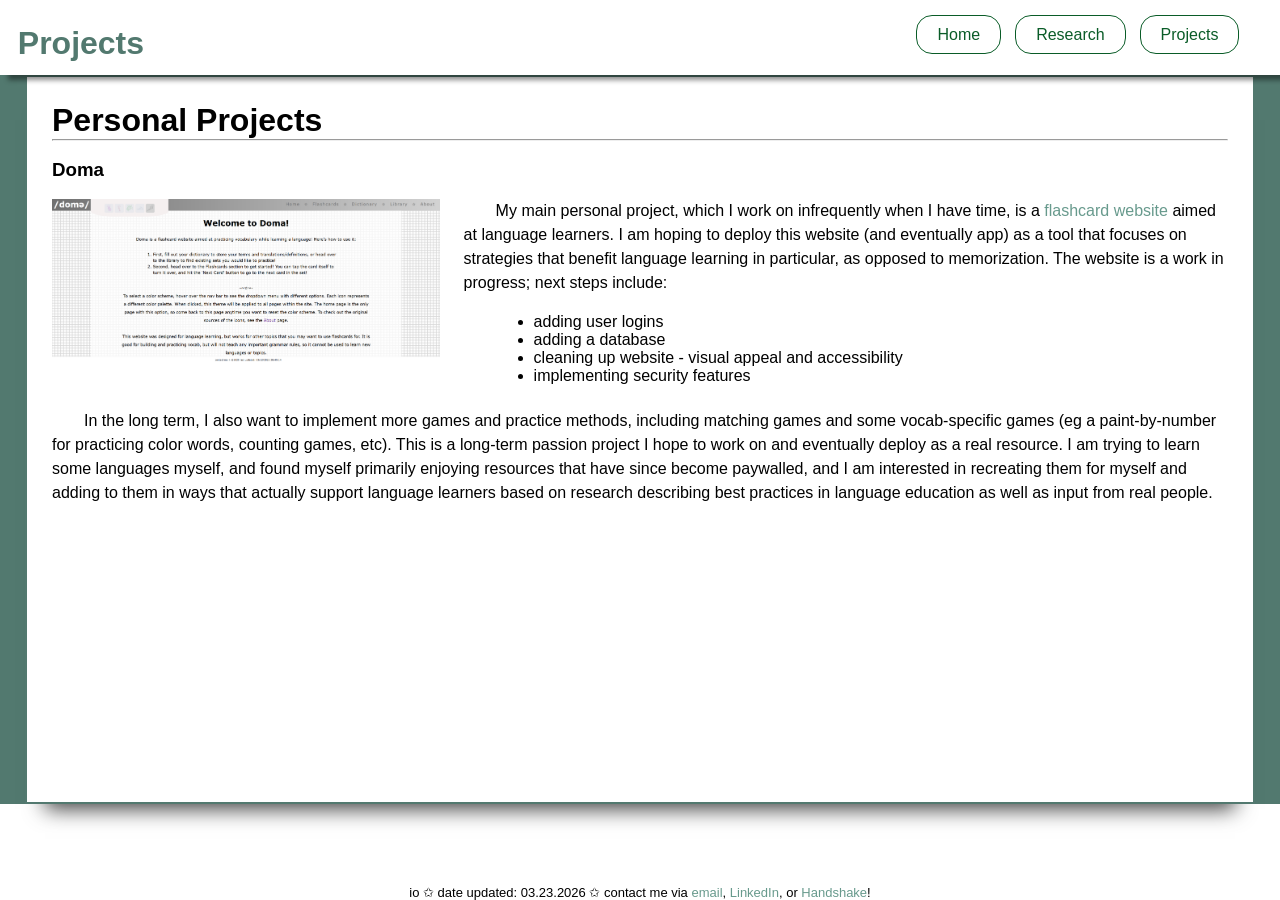
==== projects.html @ 2d14f2eb "fixing some links so css appears" ====
<!DOCTYPE html>
<html lang="en">
    <head>
        <title>Projects</title>
        <meta charset="utf-8">
        <link rel="stylesheet" href="css/styles.css">
        <script src="js/script.js"></script>
        <meta name="viewport" content="width=device-width, initial-scale=1.0">
    </head>

    <body>
        <div id="box">
            <header>
                <h1> &nbsp; Projects</h1>
            </header>
    
            <nav>
                <ul>
                    <li><a href="index.html">Home</a></li>
                    <li><a href="research.html">Research</a></li>
                    <li><a href="projects.html" class="highlighted">Projects</a></li>
                </ul>
            </nav>
        </div>
        
        <main>
            <div id="one-col">
                <h1>Personal Projects</h1>
                <hr>
                <br>
                <h3>Doma</h3> 
                <br>
                <img src="images/doma.png" alt="screenshot of doma website" width="33%" style="float: left; display: inline;">
                <div id="float-right" style="float: right; width: 65%;">
                    <p>
                        My main personal project, which I work on infrequently when I have time, is a
                        <a href="https://epaul04.github.io/doma/index.html">flashcard website</a> aimed
                        at language learners. I am hoping to deploy this website (and eventually app) as 
                        a tool that focuses on strategies that benefit language learning in particular, 
                        as opposed to memorization. The website is a work in progress; next steps include:
                    </p>
                    <br>
                    <ul>
                        <li>adding user logins</li>
                        <li>adding a database</li>
                        <li>cleaning up website - visual appeal and accessibility</li>
                        <li>implementing security features</li>
                    </ul>
                </div>
                <p style="clear: both;"> <br> </p>
                <p>
                    In the long term, I also want to implement more games 
                    and practice methods, including matching games and some vocab-specific games (eg a paint-by-number for 
                    practicing color words, counting games, etc). This is a long-term passion project I hope to work on and 
                    eventually deploy as a real resource. I am trying to learn some languages myself, and found myself 
                    primarily enjoying resources that have since become paywalled, and I am interested in recreating them 
                    for myself and adding to them in ways that actually support language learners based on research describing 
                    best practices in language education as well as input from real people.
                </p>
            </div>
        </main>
        <footer>
            <p>io ✩ date updated: 03.23.2026 ✩ contact me via <a href="mailto:eandepaul@gmail.com">email</a>, 
                        <a href="https://www.linkedin.com/in/elizabeth-h-paul/">LinkedIn</a>, or 
                        <a href="https://app.joinhandshake.com/profiles/ppnm3v">Handshake</a>!</p>
        </footer>
    </body>
</html>
---- css/styles.css ----
:root {
  --image_height: 100px;
}

/* CSS reset */
* {
    margin: 0;
    padding: 0;
    font-family:'Franklin Gothic Medium', 'Arial Narrow', Arial, sans-serif;
}

#box {
    position: sticky;
    top: 0;
    height: calc(var(--image_height) - 25px);
    width: 100%;
    background-color: white;
    z-index: 0;
    box-shadow: 8px 5px 5px rgba(0, 0, 0, 0.45);
    margin-bottom: 0;
}

header {
    color: #52796F; 
    float: left;
    padding-top: 25px;
}

nav {
    float: right;
    margin: 1%;
    padding: 1%;
    position: sticky;
    z-index: 1;
}
nav ul {
    display: flex;
}
nav ul li {
    flex-direction: row;
    list-style-type: none;
    justify-content: space-evenly;
}
nav ul li a {
    text-decoration: none;
    padding: 15px 25px 15px 25px;
    color: rgb(10, 92, 40);
    border-radius: 15px;
    transition: 1s ease;
    padding: 10px 20px 10px 20px;
    margin-right: 1em;
    outline: 1px rgb(10, 92, 40) solid;

}
nav ul li a.highlighted {
    outline: 1px rgb(10, 92, 40) solid;
}
nav ul li a:hover {
    box-shadow: #52796F 5px 5px;
}
nav ul li a:hover.highlighted {
    background-color: rgb(72, 110, 86);
    color: white;
    box-shadow: none;

}

main {
    clear: both;
    background-color: #52796F;
    width: 100%;
    height: 100%;
}
main ul {
    margin-left: 20px;
}
main p {
    text-indent: 2em;
    line-height: 1.5em;
}
main a {
    color: #689a8d;
    text-decoration: none;
    transition: 0.5s ease;
    border-bottom: 1px solid transparent;
}
main a:hover {
    border-color: #689a8d;
}
main #one-col {
    margin: 25px;
    margin-top: 0;
    padding: 25px;
    background-color: white;
    border: solid 2px #52796F;
    box-shadow: rgba(0, 0, 0, 0.75) 0px 25px 20px -20px;
    height: 75vh;
    overflow: scroll;
}
main #one-col ul {
    padding-left: 50px;
}
main #two-cols {
    display: grid;
    grid-template-columns: 1fr 1fr 1fr 1fr;
    margin: 25px;
    margin-top: 0;
    padding: 25px;
    gap: 25px;
}
main #two-cols > #one {
    background-color: white;
    grid-column: 1 / span 2;
    border: solid 2px #52796F;
    padding: 25px;
    padding-bottom: 20px;
    box-shadow: rgba(0, 0, 0, 0.75) 0px 25px 20px -20px;
    height: 75vh;
    overflow: scroll;
}
main #two-cols > #two {
    background-color: white;
    grid-column: 3 / span 2;
    border: solid 2px #52796F;
    padding: 25px;
    box-shadow: rgba(0, 0, 0, 0.75) 0px 25px 20px -20px;
    padding-bottom: 20px;
    height: 75vh;
    overflow: scroll;
}
main #three-cols {
    display: grid;
    grid-template-columns: 1fr 1fr 1fr;
    margin: 25px;
    margin-top: 0;
    padding: 25px;
    gap: 25px;
}
main #three-cols > #one {
    background-color: white;
    grid-column: 1;
    border: solid 2px #52796F;
    padding: 25px;
    padding-bottom: 20px;
    box-shadow: rgba(0, 0, 0, 0.75) 0px 25px 20px -20px;
    height: 75vh;
    overflow: scroll;
}
main #three-cols > #two {
    background-color: white;
    grid-column: 2;
    border: solid 2px #52796F;
    padding: 25px;
    box-shadow: rgba(0, 0, 0, 0.75) 0px 25px 20px -20px;
    padding-bottom: 20px;
    height: 75vh;
    overflow: scroll;
}
main #three-cols > #three {
    background-color: white;
    grid-column: 3;
    border: solid 2px #52796F;
    padding: 25px;
    box-shadow: rgba(0, 0, 0, 0.75) 0px 25px 20px -20px;
    padding-bottom: 20px;
    height: 75vh;
    overflow: scroll;
}
main #three-fourths {
    grid-column: 1 / span 3;
    border: solid 2px #52796F;
    padding: 25px;
    box-shadow: rgba(0, 0, 0, 0.45) 0px 25px 20px -20px;
    padding-bottom: 20px;
}
main form input {
    display: block;
    line-height: 2em;
    margin-bottom: 1em;
}
main form label {
    line-height: 2em;
    padding: 1em;
    margin-left: -1em;
}

footer {
    font-size: small;
    position: fixed;
    bottom: 0;
    width: 100%;
    background-color: white;
}
footer p {
    text-align: center;
}
footer a {
    color: #689a8d;
    text-decoration: none;
    transition: 0.5s ease;
    border-bottom: 1px solid transparent;
}
footer a:hover {
    border-color: #689a8d;
}


/* media queries */
@media (max-width: 800px) {
    main #two-cols {
        /* remove 2 col layout */
        display: block;
    }
    main #one, main #three-fourths {
        margin-bottom: 25px;
    }
    main #two {
        margin-top: 25px;
    }

    nav ul li a {
        padding: 10px 20px 10px 20px;
    }
}

@media (max-width: 600px) {
    nav {
        top: 0;
    }

    nav ul li a {
        padding: 5px 10px 5px 10px;
        font-size: small;
    }

    #headshot img {
        width: 75%;
        margin-left: 12.5%;
    }
}
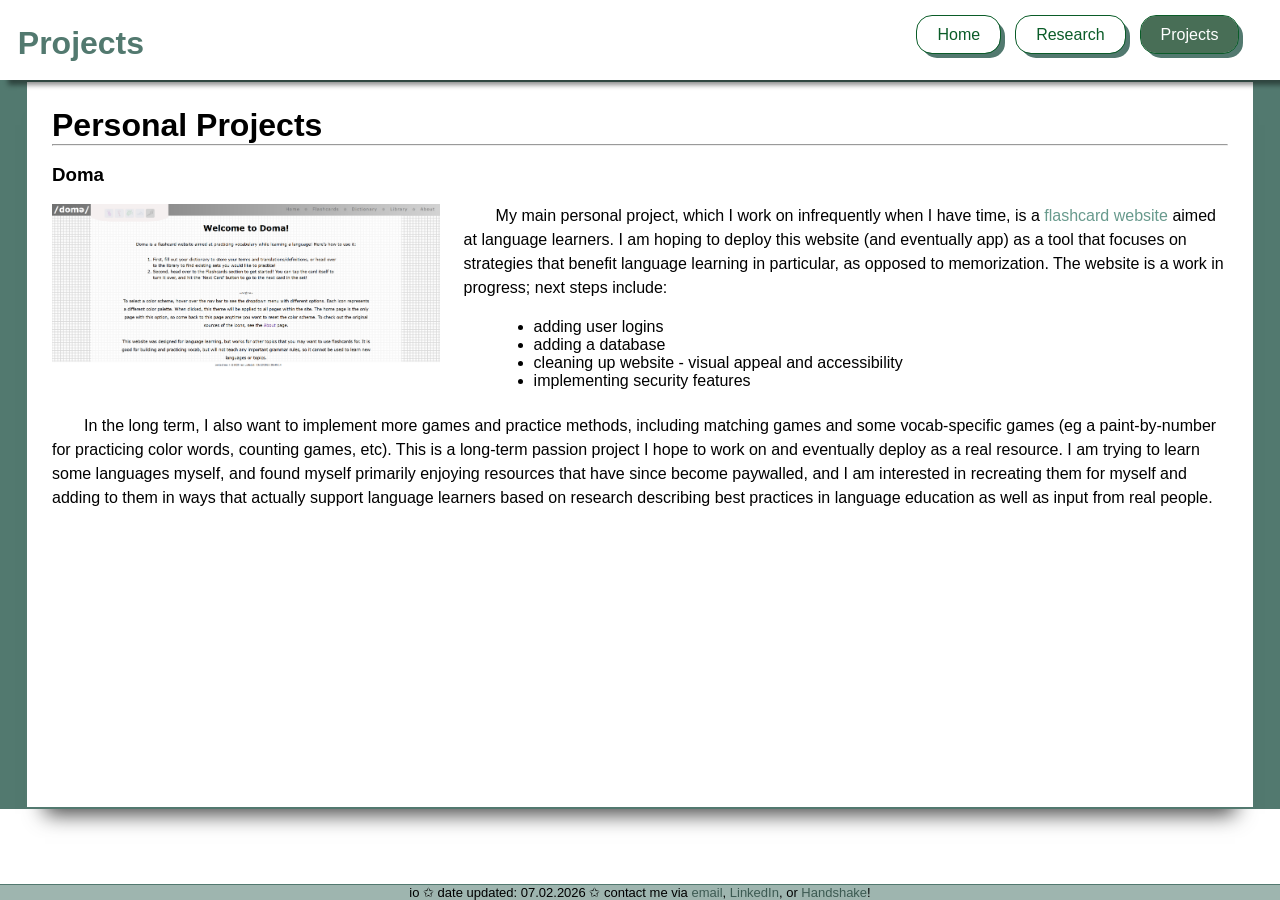
==== commit 6139ff37: "adding research ex and ai statement" ====
--- a/projects.html
+++ b/projects.html
@@ -60,7 +60,7 @@
             </div>
         </main>
         <footer>
-            <p>io ✩ date updated: 03.23.2026 ✩ contact me via <a href="mailto:eandepaul@gmail.com">email</a>, 
+            <p>io ✩ date updated: 07.02.2026 ✩ contact me via <a href="mailto:eandepaul@gmail.com">email</a>, 
                         <a href="https://www.linkedin.com/in/elizabeth-h-paul/">LinkedIn</a>, or 
                         <a href="https://app.joinhandshake.com/profiles/ppnm3v">Handshake</a>!</p>
         </footer>
--- a/css/styles.css
+++ b/css/styles.css
@@ -12,7 +12,7 @@
 #box {
     position: sticky;
     top: 0;
-    height: calc(var(--image_height) - 25px);
+    height: calc(var(--image_height) - 20px);
     width: 100%;
     background-color: white;
     z-index: 0;
@@ -50,18 +50,18 @@
     padding: 10px 20px 10px 20px;
     margin-right: 1em;
     outline: 1px rgb(10, 92, 40) solid;
-
+    box-shadow: #52796F 5px 5px;
 }
 nav ul li a.highlighted {
     outline: 1px rgb(10, 92, 40) solid;
-}
-nav ul li a:hover {
-    box-shadow: #52796F 5px 5px;
-}
-nav ul li a:hover.highlighted {
     background-color: rgb(72, 110, 86);
     color: white;
+}
+nav ul li a:hover {
     box-shadow: none;
+}
+nav ul li a:hover.highlighted {
+    /* box-shadow: none; */
 
 }
 
@@ -131,39 +131,37 @@
 main #three-cols {
     display: grid;
     grid-template-columns: 1fr 1fr 1fr;
-    margin: 25px;
-    margin-top: 0;
     padding: 25px;
     gap: 25px;
 }
-main #three-cols > #one {
+main #three-cols > #one, main #three-cols > #four {
     background-color: white;
     grid-column: 1;
     border: solid 2px #52796F;
     padding: 25px;
     padding-bottom: 20px;
     box-shadow: rgba(0, 0, 0, 0.75) 0px 25px 20px -20px;
-    height: 75vh;
-    overflow: scroll;
-}
-main #three-cols > #two {
+    height: 50vh;
+    overflow: scroll;
+}
+main #three-cols > #two, main #three-cols > #five {
     background-color: white;
     grid-column: 2;
     border: solid 2px #52796F;
     padding: 25px;
     box-shadow: rgba(0, 0, 0, 0.75) 0px 25px 20px -20px;
     padding-bottom: 20px;
-    height: 75vh;
-    overflow: scroll;
-}
-main #three-cols > #three {
+    height: 50vh;
+    overflow: scroll;
+}
+main #three-cols > #three, main #three-cols > #six {
     background-color: white;
     grid-column: 3;
     border: solid 2px #52796F;
     padding: 25px;
     box-shadow: rgba(0, 0, 0, 0.75) 0px 25px 20px -20px;
     padding-bottom: 20px;
-    height: 75vh;
+    height: 50vh;
     overflow: scroll;
 }
 main #three-fourths {
@@ -182,6 +180,12 @@
     line-height: 2em;
     padding: 1em;
     margin-left: -1em;
+}
+main #ai {
+    display: none;
+}
+main #ai.show {
+    display: block;
 }
 
 footer {
@@ -189,19 +193,23 @@
     position: fixed;
     bottom: 0;
     width: 100%;
-    background-color: white;
+    margin-top: 0;
+    padding-top: 0;
+    border-top: solid 1px #52796F;
+    background-color: #9eb5af;
 }
 footer p {
     text-align: center;
 }
 footer a {
-    color: #689a8d;
+    color: #3c5a52;
     text-decoration: none;
     transition: 0.5s ease;
     border-bottom: 1px solid transparent;
 }
 footer a:hover {
     border-color: #689a8d;
+    color: whitesmoke;
 }
 
 
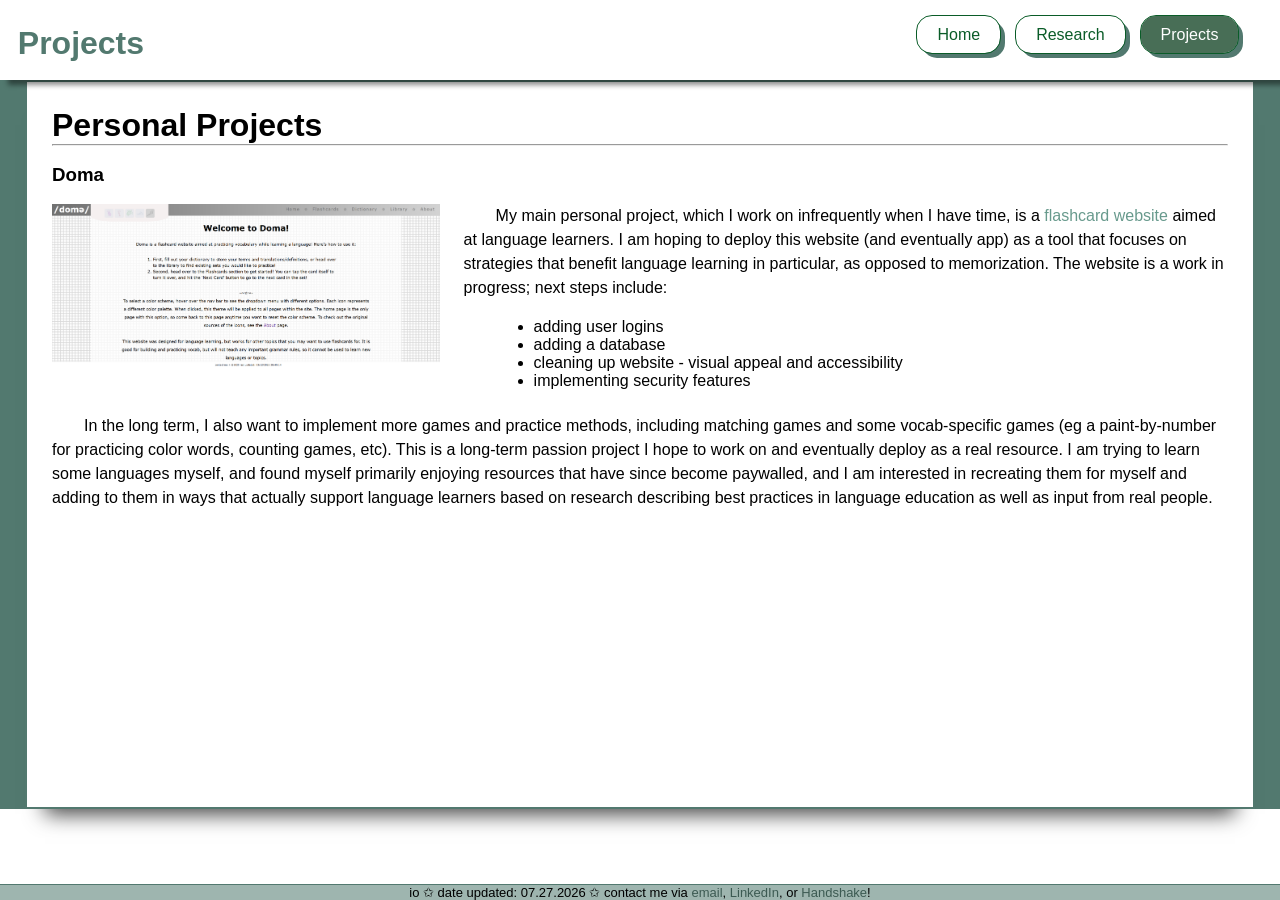
==== commit 8c20c171: "boxes won't scroll until clicked now yay" ====
--- a/projects.html
+++ b/projects.html
@@ -60,7 +60,7 @@
             </div>
         </main>
         <footer>
-            <p>io ✩ date updated: 07.02.2026 ✩ contact me via <a href="mailto:eandepaul@gmail.com">email</a>, 
+            <p>io ✩ date updated: 07.27.2026 ✩ contact me via <a href="mailto:eandepaul@gmail.com">email</a>, 
                         <a href="https://www.linkedin.com/in/elizabeth-h-paul/">LinkedIn</a>, or 
                         <a href="https://app.joinhandshake.com/profiles/ppnm3v">Handshake</a>!</p>
         </footer>
--- a/css/styles.css
+++ b/css/styles.css
@@ -87,6 +87,20 @@
 main a:hover {
     border-color: #689a8d;
 }
+.scrollbox {
+    overflow: hidden;
+}
+.scrollbox.scrollable {
+    overflow: scroll;
+}
+button.scrollButton {
+    margin: 0;
+    padding: 0;
+    height: 100%;
+    width: 100%;
+    z-index: 0;
+    display: none;
+}
 main #one-col {
     margin: 25px;
     margin-top: 0;
@@ -95,7 +109,6 @@
     border: solid 2px #52796F;
     box-shadow: rgba(0, 0, 0, 0.75) 0px 25px 20px -20px;
     height: 75vh;
-    overflow: scroll;
 }
 main #one-col ul {
     padding-left: 50px;
@@ -116,7 +129,6 @@
     padding-bottom: 20px;
     box-shadow: rgba(0, 0, 0, 0.75) 0px 25px 20px -20px;
     height: 75vh;
-    overflow: scroll;
 }
 main #two-cols > #two {
     background-color: white;
@@ -126,7 +138,6 @@
     box-shadow: rgba(0, 0, 0, 0.75) 0px 25px 20px -20px;
     padding-bottom: 20px;
     height: 75vh;
-    overflow: scroll;
 }
 main #three-cols {
     display: grid;
@@ -142,7 +153,6 @@
     padding-bottom: 20px;
     box-shadow: rgba(0, 0, 0, 0.75) 0px 25px 20px -20px;
     height: 50vh;
-    overflow: scroll;
 }
 main #three-cols > #two, main #three-cols > #five {
     background-color: white;
@@ -152,7 +162,6 @@
     box-shadow: rgba(0, 0, 0, 0.75) 0px 25px 20px -20px;
     padding-bottom: 20px;
     height: 50vh;
-    overflow: scroll;
 }
 main #three-cols > #three, main #three-cols > #six {
     background-color: white;
@@ -162,7 +171,6 @@
     box-shadow: rgba(0, 0, 0, 0.75) 0px 25px 20px -20px;
     padding-bottom: 20px;
     height: 50vh;
-    overflow: scroll;
 }
 main #three-fourths {
     grid-column: 1 / span 3;
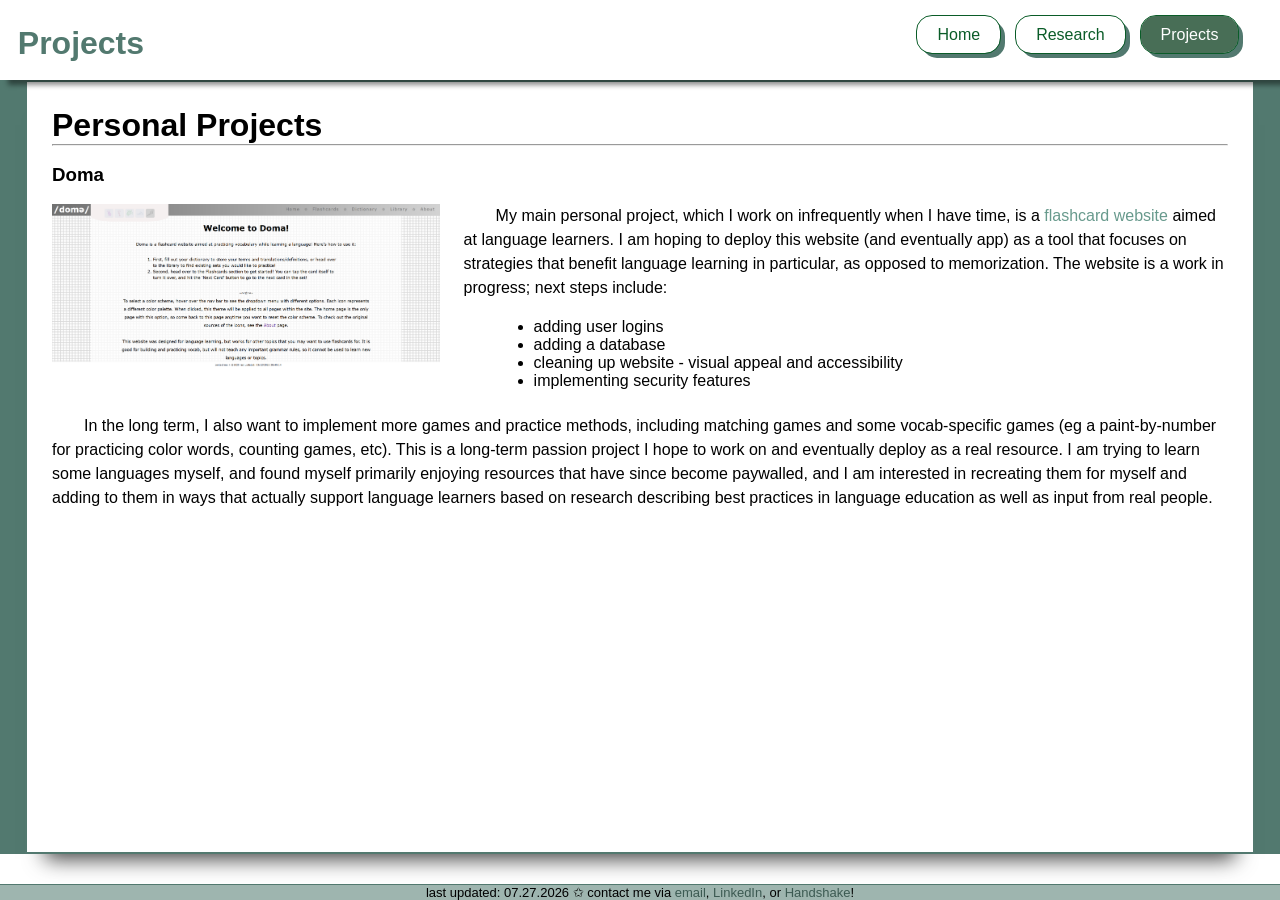
==== commit a4d6d599: "improving responsive design:" ====
--- a/projects.html
+++ b/projects.html
@@ -24,7 +24,7 @@
         </div>
         
         <main>
-            <div id="one-col">
+            <div id="one-col" class="larger">
                 <h1>Personal Projects</h1>
                 <hr>
                 <br>
@@ -58,9 +58,42 @@
                     best practices in language education as well as input from real people.
                 </p>
             </div>
+
+             <div id="mini" class="smaller">
+                <h1>Personal Projects</h1>
+                <hr>
+                <br>
+                <h3>Doma</h3> 
+                <br>
+                <img src="images/doma.png" alt="screenshot of doma website" style="display: block; width: 80%; margin: 0 10%;">
+                <p class="show">
+                    My main personal project, which I work on infrequently when I have time, is a
+                    <a href="https://epaul04.github.io/doma/index.html">flashcard website</a> aimed
+                    at language learners. I am hoping to deploy this website (and eventually app) as 
+                    a tool that focuses on strategies that benefit language learning in particular, 
+                    as opposed to memorization. The website is a work in progress; next steps include:
+                </p>
+                <br>
+                <ul>
+                    <li>adding user logins</li>
+                    <li>adding a database</li>
+                    <li>cleaning up website - visual appeal and accessibility</li>
+                    <li>implementing security features</li>
+                </ul>
+                <br>
+                <p class="show">
+                    In the long term, I also want to implement more games 
+                    and practice methods, including matching games and some vocab-specific games (eg a paint-by-number for 
+                    practicing color words, counting games, etc). This is a long-term passion project I hope to work on and 
+                    eventually deploy as a real resource. I am trying to learn some languages myself, and found myself 
+                    primarily enjoying resources that have since become paywalled, and I am interested in recreating them 
+                    for myself and adding to them in ways that actually support language learners based on research describing 
+                    best practices in language education as well as input from real people.
+                </p>
+            </div>
         </main>
         <footer>
-            <p>io ✩ date updated: 07.27.2026 ✩ contact me via <a href="mailto:eandepaul@gmail.com">email</a>, 
+            <p>last updated: 07.27.2026 ✩ contact me via <a href="mailto:eandepaul@gmail.com">email</a>, 
                         <a href="https://www.linkedin.com/in/elizabeth-h-paul/">LinkedIn</a>, or 
                         <a href="https://app.joinhandshake.com/profiles/ppnm3v">Handshake</a>!</p>
         </footer>
--- a/css/styles.css
+++ b/css/styles.css
@@ -9,6 +9,7 @@
     font-family:'Franklin Gothic Medium', 'Arial Narrow', Arial, sans-serif;
 }
 
+/* contains header and makes it look better with nav bar! */
 #box {
     position: sticky;
     top: 0;
@@ -60,16 +61,27 @@
 nav ul li a:hover {
     box-shadow: none;
 }
-nav ul li a:hover.highlighted {
-    /* box-shadow: none; */
-
+
+/* for responsive design lol */
+.larger {
+    display: block; /*TODO: figure out if this is causing problems for grid */
+}
+#three-cols.larger {
+    display: grid;
+}
+.smaller, .mobileDropdown {
+    display: none;
 }
 
 main {
     clear: both;
     background-color: #52796F;
-    width: 100%;
-    height: 100%;
+    /* width: 100%; */
+    /* height: 100%; */
+}
+main img {
+    float: left; 
+    display: inline;
 }
 main ul {
     margin-left: 20px;
@@ -87,20 +99,27 @@
 main a:hover {
     border-color: #689a8d;
 }
+/* scrollbox is a class for each 'scrolling box' grid element */
 .scrollbox {
     overflow: hidden;
 }
+.scrollbox a {
+    /* display: none; */
+    max-height: 0;
+    text-decoration: none;
+    overflow: hidden;
+}
+.scrollbox:hover a {
+    /* display: block; */
+    max-height: 15px;
+    transition: 0.5s linear;
+}
+/* scrollable is a class assigned in the js to facilitate boxes only being scrollable on click */
 .scrollbox.scrollable {
     overflow: scroll;
 }
-button.scrollButton {
-    margin: 0;
-    padding: 0;
-    height: 100%;
-    width: 100%;
-    z-index: 0;
-    display: none;
-}
+
+/* grid layout stuff yayyyy */
 main #one-col {
     margin: 25px;
     margin-top: 0;
@@ -108,7 +127,7 @@
     background-color: white;
     border: solid 2px #52796F;
     box-shadow: rgba(0, 0, 0, 0.75) 0px 25px 20px -20px;
-    height: 75vh;
+    min-height: 80vh;
 }
 main #one-col ul {
     padding-left: 50px;
@@ -179,6 +198,8 @@
     box-shadow: rgba(0, 0, 0, 0.45) 0px 25px 20px -20px;
     padding-bottom: 20px;
 }
+
+/* other main stuff not related to grid layout */
 main form input {
     display: block;
     line-height: 2em;
@@ -221,7 +242,8 @@
 }
 
 
-/* media queries */
+/* ============================================ media queries ================================================*/
+/* MEDIUM SIZE */
 @media (max-width: 800px) {
     main #two-cols {
         /* remove 2 col layout */
@@ -239,18 +261,44 @@
     }
 }
 
+/* MOBILE SIZE */
 @media (max-width: 600px) {
     nav {
-        top: 0;
+        top: 1.75em;
     }
 
     nav ul li a {
-        padding: 5px 10px 5px 10px;
+        padding: 5px 5px;
+        margin: 0 18px;
         font-size: small;
     }
 
-    #headshot img {
-        width: 75%;
-        margin-left: 12.5%;
+    main img {
+        display: none;
+    }
+    /* for home page layout switch, removes photo and condenses stuff */
+    .smaller {
+        display: block;
+    }
+    .larger, #three-cols.larger {
+        display: none;
+    }
+    #mini {
+        background-color: white;
+        border: solid 2px #52796F;
+        padding: 25px;
+        padding-bottom: 20px;
+        margin: 0px 15px;
+        box-shadow: rgba(0, 0, 0, 0.75) 0px 25px 20px -20px;
+    }
+    #mini p {
+        display: none;
+    }
+    #mini p.show {
+        display: block;
+    }
+
+    #one-col.larger {
+        display: none;
     }
 }
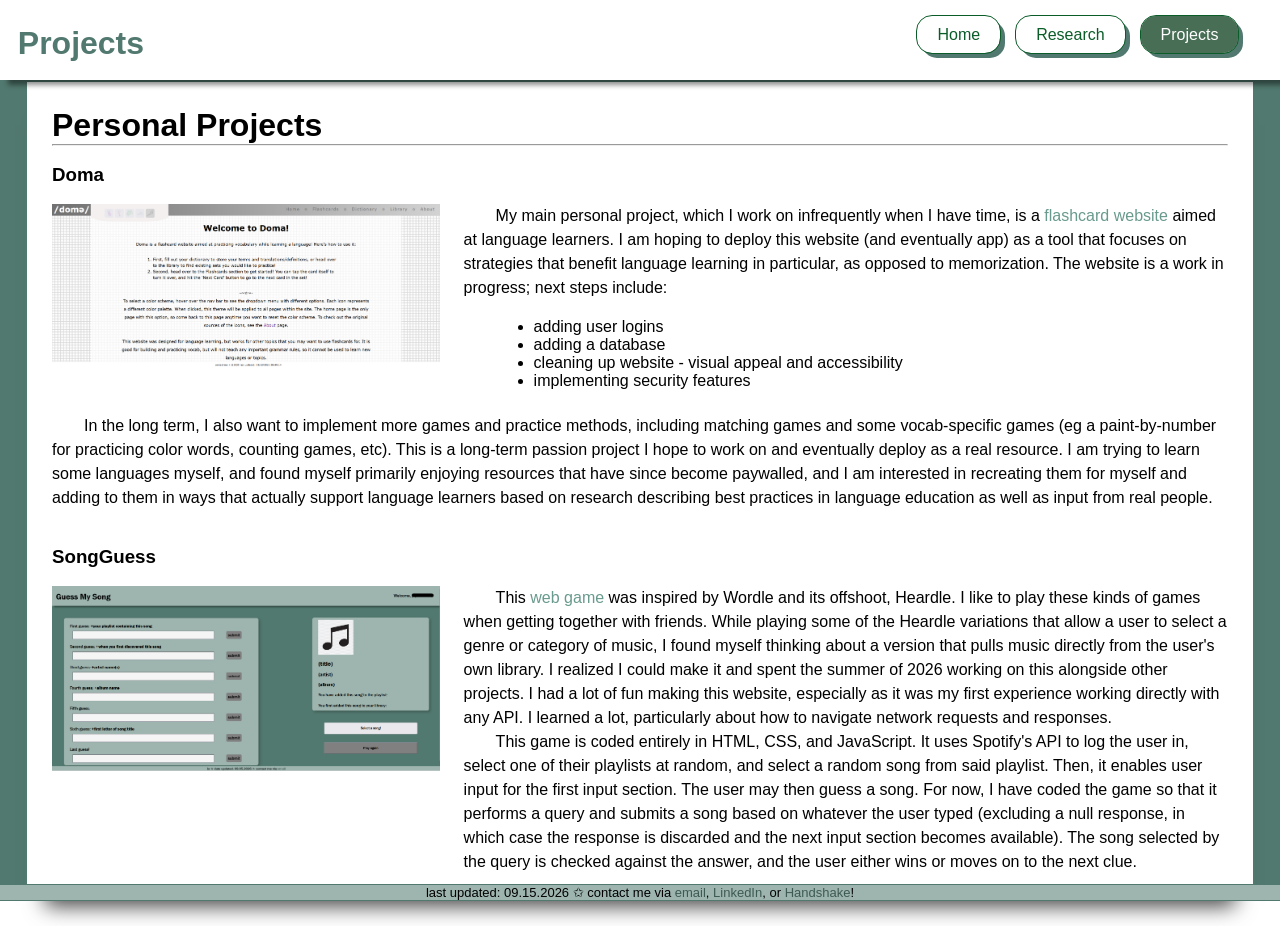
==== commit 85125d25: "adding song guess to projects" ====
--- a/projects.html
+++ b/projects.html
@@ -57,6 +57,33 @@
                     for myself and adding to them in ways that actually support language learners based on research describing 
                     best practices in language education as well as input from real people.
                 </p>
+
+                <br>
+                <br>
+                <h3>SongGuess</h3> 
+                <br>
+                <img src="images/songguess.png" alt="screenshot of Song Guess website" width="33%" style="float: left; display: inline;">
+                <div id="float-right" style="float: right; width: 65%;">
+                    <p>
+                        This <a href="https://epaul04.github.io/songGuess/index.html">web game</a> was inspired by Wordle 
+                        and its offshoot, Heardle. I like to play these kinds of games when getting together with friends. 
+                        While playing some of the Heardle 
+                        variations that allow a user to select a genre or category of music, I found myself thinking about a 
+                        version that pulls music directly from the user's own library. I realized I could make it and spent the 
+                        summer of 2026 working on this alongside other projects. I had a lot of fun making this website, 
+                        especially as it was my first experience working directly with any API. I learned a lot, particularly
+                        about how to navigate network requests and responses. 
+                    </p>
+                    <p>
+                        This game is coded entirely in HTML, CSS, and JavaScript. It uses Spotify's API to log the user in, select 
+                        one of their playlists at random, and select a random song from said playlist. Then, it enables user input 
+                        for the first input section. The user may then guess a song. For now, I have coded the game so that it 
+                        performs a query and submits a song based on whatever the user typed (excluding a null response, in which 
+                        case the response is discarded and the next input section becomes available). The song selected by the 
+                        query is checked against the answer, and the user either wins or moves on to the next clue.
+                    </p>
+                </div>
+                <br style="clear: both;">
             </div>
 
              <div id="mini" class="smaller">
@@ -90,10 +117,33 @@
                     for myself and adding to them in ways that actually support language learners based on research describing 
                     best practices in language education as well as input from real people.
                 </p>
+                <br>
+                <h3>SongGuess</h3> 
+                <br>
+                <img src="images/songguess.png" alt="screenshot of Song Guess website" style="display: block; width: 80%; margin: 0 10%;">
+                <p class="show">
+                    This <a href="https://epaul04.github.io/songGuess/index.html">web game</a> was inspired by Wordle 
+                    and its offshoot, Heardle. I like to play these kinds of games when getting together with friends. 
+                    While playing some of the Heardle 
+                    variations that allow a user to select a genre or category of music, I found myself thinking about a 
+                    version that pulls music directly from the user's own library. I realized I could make it and spent the 
+                    summer of 2026 working on this alongside other projects. I had a lot of fun making this website, 
+                    especially as it was my first experience working directly with any API. I learned a lot, particularly
+                    about how to navigate network requests and responses. 
+                </p>
+                <p class="show">
+                    This game is coded entirely in HTML, CSS, and JavaScript. It uses Spotify's API to log the user in, select 
+                    one of their playlists at random, and select a random song from said playlist. Then, it enables user input 
+                    for the first input section. The user may then guess a song. For now, I have coded the game so that it 
+                    performs a query and submits a song based on whatever the user typed (excluding a null response, in which 
+                    case the response is discarded and the next input section becomes available). The song selected by the 
+                    query is checked against the answer, and the user either wins or moves on to the next clue.
+                </p>
+                <br style="clear: both;">
             </div>
         </main>
         <footer>
-            <p>last updated: 07.27.2026 ✩ contact me via <a href="mailto:eandepaul@gmail.com">email</a>, 
+            <p>last updated: 09.15.2026 ✩ contact me via <a href="mailto:eandepaul@gmail.com">email</a>, 
                         <a href="https://www.linkedin.com/in/elizabeth-h-paul/">LinkedIn</a>, or 
                         <a href="https://app.joinhandshake.com/profiles/ppnm3v">Handshake</a>!</p>
         </footer>
--- a/css/styles.css
+++ b/css/styles.css
@@ -157,6 +157,7 @@
     box-shadow: rgba(0, 0, 0, 0.75) 0px 25px 20px -20px;
     padding-bottom: 20px;
     height: 75vh;
+    overflow: scroll;
 }
 main #three-cols {
     display: grid;
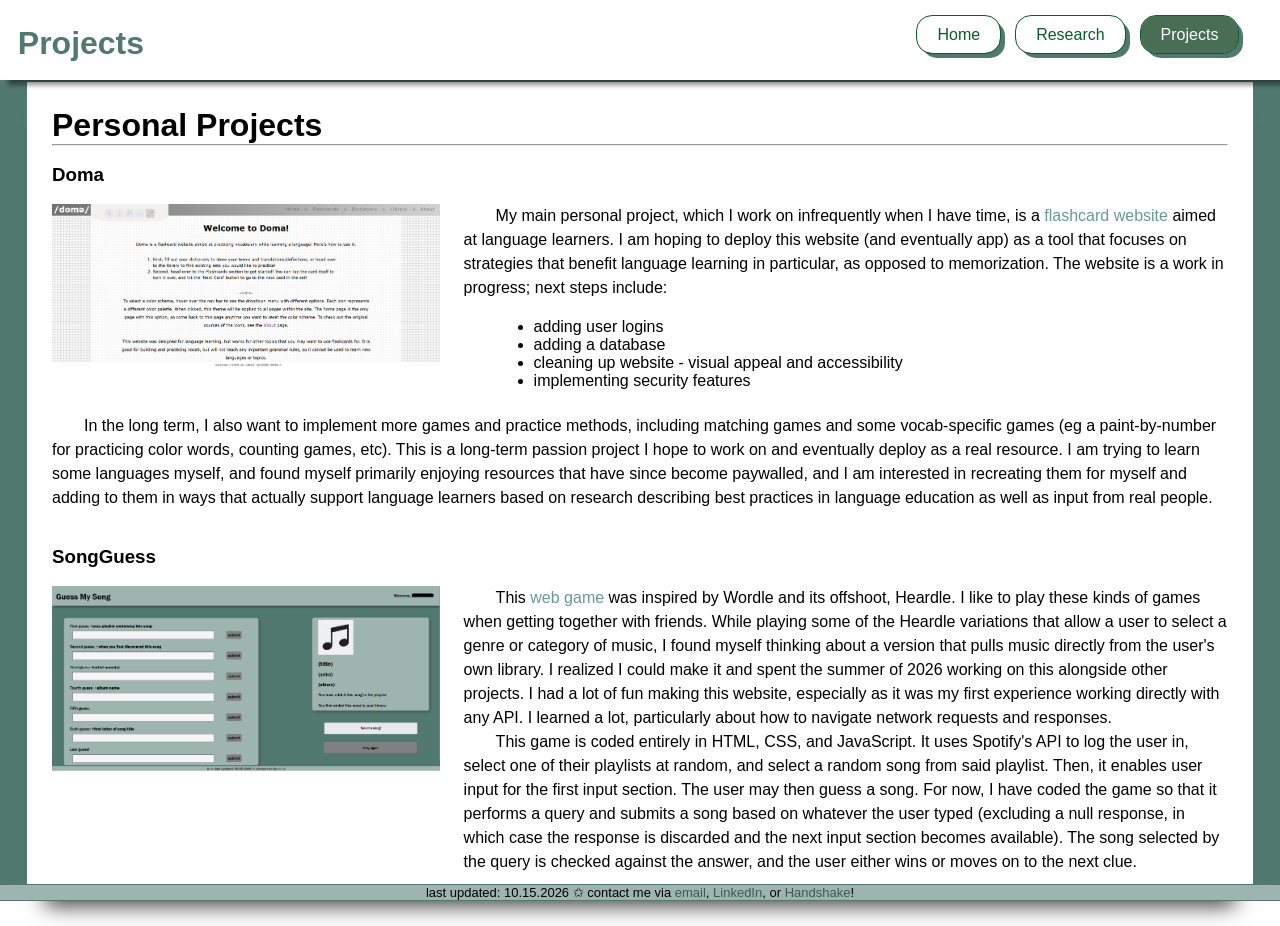
==== commit 3980eefc: "updating info in research sections" ====
--- a/projects.html
+++ b/projects.html
@@ -143,7 +143,7 @@
             </div>
         </main>
         <footer>
-            <p>last updated: 09.15.2026 ✩ contact me via <a href="mailto:eandepaul@gmail.com">email</a>, 
+            <p>last updated: 10.15.2026 ✩ contact me via <a href="mailto:eandepaul@gmail.com">email</a>, 
                         <a href="https://www.linkedin.com/in/elizabeth-h-paul/">LinkedIn</a>, or 
                         <a href="https://app.joinhandshake.com/profiles/ppnm3v">Handshake</a>!</p>
         </footer>
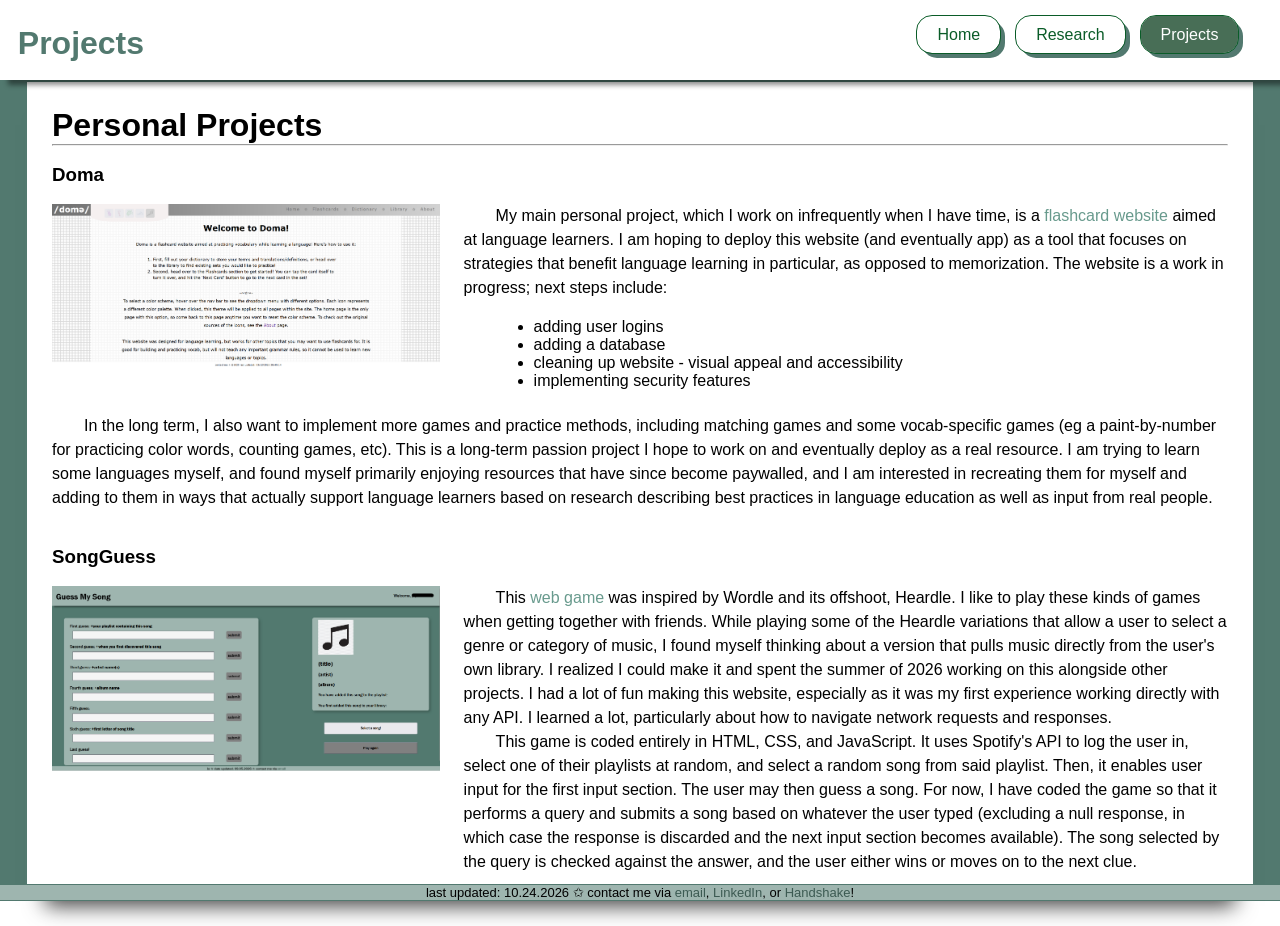
==== commit 1b9056b3: "updating footer dates for accuracy" ====
--- a/projects.html
+++ b/projects.html
@@ -87,63 +87,29 @@
             </div>
 
              <div id="mini" class="smaller">
-                <h1>Personal Projects</h1>
-                <hr>
-                <br>
                 <h3>Doma</h3> 
-                <br>
-                <img src="images/doma.png" alt="screenshot of doma website" style="display: block; width: 80%; margin: 0 10%;">
                 <p class="show">
                     My main personal project, which I work on infrequently when I have time, is a
                     <a href="https://epaul04.github.io/doma/index.html">flashcard website</a> aimed
                     at language learners. I am hoping to deploy this website (and eventually app) as 
-                    a tool that focuses on strategies that benefit language learning in particular, 
-                    as opposed to memorization. The website is a work in progress; next steps include:
-                </p>
-                <br>
-                <ul>
-                    <li>adding user logins</li>
-                    <li>adding a database</li>
-                    <li>cleaning up website - visual appeal and accessibility</li>
-                    <li>implementing security features</li>
-                </ul>
-                <br>
-                <p class="show">
-                    In the long term, I also want to implement more games 
-                    and practice methods, including matching games and some vocab-specific games (eg a paint-by-number for 
-                    practicing color words, counting games, etc). This is a long-term passion project I hope to work on and 
-                    eventually deploy as a real resource. I am trying to learn some languages myself, and found myself 
-                    primarily enjoying resources that have since become paywalled, and I am interested in recreating them 
-                    for myself and adding to them in ways that actually support language learners based on research describing 
-                    best practices in language education as well as input from real people.
+                    a tool that focuses on strategies that benefit language learning in particular. 
+                    
                 </p>
                 <br>
                 <h3>SongGuess</h3> 
-                <br>
-                <img src="images/songguess.png" alt="screenshot of Song Guess website" style="display: block; width: 80%; margin: 0 10%;">
                 <p class="show">
                     This <a href="https://epaul04.github.io/songGuess/index.html">web game</a> was inspired by Wordle 
-                    and its offshoot, Heardle. I like to play these kinds of games when getting together with friends. 
-                    While playing some of the Heardle 
-                    variations that allow a user to select a genre or category of music, I found myself thinking about a 
-                    version that pulls music directly from the user's own library. I realized I could make it and spent the 
-                    summer of 2026 working on this alongside other projects. I had a lot of fun making this website, 
-                    especially as it was my first experience working directly with any API. I learned a lot, particularly
-                    about how to navigate network requests and responses. 
+                    and its offshoot, Heardle.
                 </p>
                 <p class="show">
-                    This game is coded entirely in HTML, CSS, and JavaScript. It uses Spotify's API to log the user in, select 
-                    one of their playlists at random, and select a random song from said playlist. Then, it enables user input 
-                    for the first input section. The user may then guess a song. For now, I have coded the game so that it 
-                    performs a query and submits a song based on whatever the user typed (excluding a null response, in which 
-                    case the response is discarded and the next input section becomes available). The song selected by the 
-                    query is checked against the answer, and the user either wins or moves on to the next clue.
+                    This game is coded in HTML, CSS, and JavaScript. It uses Spotify's API to log the user in, select 
+                    one of their playlists at random, and select a random song from said playlist. 
                 </p>
                 <br style="clear: both;">
             </div>
         </main>
         <footer>
-            <p>last updated: 10.15.2026 ✩ contact me via <a href="mailto:eandepaul@gmail.com">email</a>, 
+            <p>last updated: 10.24.2026 ✩ contact me via <a href="mailto:eandepaul@gmail.com">email</a>, 
                         <a href="https://www.linkedin.com/in/elizabeth-h-paul/">LinkedIn</a>, or 
                         <a href="https://app.joinhandshake.com/profiles/ppnm3v">Handshake</a>!</p>
         </footer>
--- a/css/styles.css
+++ b/css/styles.css
@@ -134,7 +134,7 @@
 }
 main #two-cols {
     display: grid;
-    grid-template-columns: 1fr 1fr 1fr 1fr;
+    grid-template-columns: 1fr 1fr 1fr 1fr 1fr;
     margin: 25px;
     margin-top: 0;
     padding: 25px;
@@ -151,7 +151,7 @@
 }
 main #two-cols > #two {
     background-color: white;
-    grid-column: 3 / span 2;
+    grid-column: 3 / span 3;
     border: solid 2px #52796F;
     padding: 25px;
     box-shadow: rgba(0, 0, 0, 0.75) 0px 25px 20px -20px;
@@ -246,6 +246,9 @@
 /* ============================================ media queries ================================================*/
 /* MEDIUM SIZE */
 @media (max-width: 800px) {
+    main {
+        min-height: 565px;
+    }
     main #two-cols {
         /* remove 2 col layout */
         display: block;
@@ -264,12 +267,16 @@
 
 /* MOBILE SIZE */
 @media (max-width: 600px) {
+    #box header h1 {
+        display: none;
+    }
+
     nav {
         top: 1.75em;
     }
 
     nav ul li a {
-        padding: 5px 5px;
+        padding: 5px;
         margin: 0 18px;
         font-size: small;
     }
@@ -281,16 +288,22 @@
     .smaller {
         display: block;
     }
+    #one-mobile, #two-mobile{
+        background-color: white;
+        margin: 0px -40px;
+        padding: 5px;
+        border-radius: 10px;
+        width: fit-content;
+    }
     .larger, #three-cols.larger {
         display: none;
     }
     #mini {
         background-color: white;
-        border: solid 2px #52796F;
         padding: 25px;
         padding-bottom: 20px;
-        margin: 0px 15px;
-        box-shadow: rgba(0, 0, 0, 0.75) 0px 25px 20px -20px;
+        margin: 0px 5px;
+        border-radius: 10px;
     }
     #mini p {
         display: none;
@@ -302,4 +315,9 @@
     #one-col.larger {
         display: none;
     }
+
+    footer {
+        position: fixed;
+        margin-top: -25px;
+    }
 }
